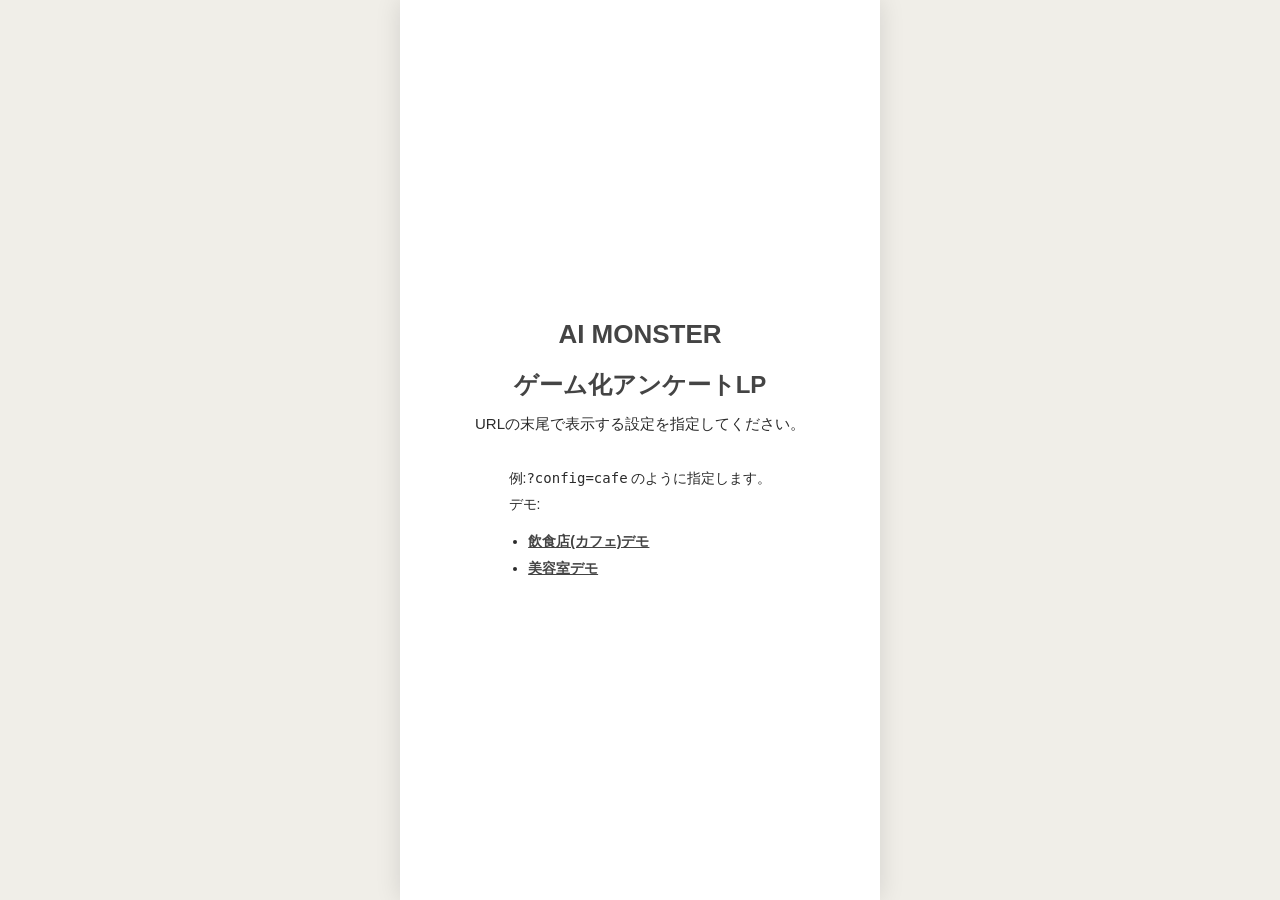
==== index.html @ 35871d5e "AI MONSTER プロトタイプ実装(engine + デモconfig 2業態) - engine: タイトル/ゲーム/質問モーダル/クリア画面、タップ前進方式 - 進行度表示(2/6 + イベン" ====
<!DOCTYPE html>
<html lang="ja">
<head>
  <meta charset="UTF-8">
  <meta name="viewport" content="width=device-width, initial-scale=1">
  <title>AI MONSTER</title>
  <link rel="stylesheet" href="engine/style.css">
</head>
<body>
  <div id="app">

    <!-- 進行度表示(ゲーム中のみ表示) -->
    <header id="hud" hidden>
      <div id="hud-icons" aria-label="クエストの進行状況"></div>
      <div id="hud-count"></div>
    </header>

    <!-- [1] タイトル画面 -->
    <section id="screen-title" class="screen">
      <div id="title-logo"></div>
      <h1 id="title-heading"></h1>
      <p id="title-sub"></p>
      <button id="btn-start" class="btn-big" hidden></button>
      <div id="guide" hidden></div>
    </section>

    <!-- [2] ゲーム画面 -->
    <section id="screen-game" class="screen" hidden>
      <div id="field">
        <div id="world"></div>
        <div id="hero"></div>
        <div id="tap-hint">タップで すすむ!</div>
      </div>
      <div id="banner" hidden></div>
    </section>

    <!-- [4] クリア画面 -->
    <section id="screen-clear" class="screen" hidden>
      <div id="clear-fx" aria-hidden="true"></div>
      <h2 id="clear-title"></h2>
      <p id="clear-message"></p>
      <a id="clear-cta" class="btn-big" href="#"></a>
      <p id="submit-note"></p>
    </section>

  </div>

  <!-- [3] 質問モーダル(画面に重なる質問ウィンドウ) -->
  <div id="modal" hidden></div>

  <noscript><p style="padding:16px">このページの表示にはJavaScript(ブラウザでプログラムを動かす仕組み)が必要です。</p></noscript>

  <script src="engine/questions.js"></script>
  <script src="engine/submit.js"></script>
  <script src="engine/engine.js"></script>
</body>
</html>
---- engine/style.css ----
/* AI MONSTER engine 共通スタイル
   色は config.json の値で --main / --accent を上書きして使う */

:root {
  --main: #444444;
  --accent: #888888;
  --text: #2b2b2b;
}

* { margin: 0; padding: 0; box-sizing: border-box; }

html {
  /* ダブルタップ拡大の抑制(ピンチ拡大は残す) */
  touch-action: manipulation;
}

body {
  font-family: "Hiragino Kaku Gothic ProN", "Hiragino Sans", "Noto Sans JP", sans-serif;
  background: #f0eee8;
  color: var(--text);
  /* 長押しによるテキスト選択・コンテキストメニューの抑制 */
  -webkit-user-select: none;
  user-select: none;
  -webkit-touch-callout: none;
}

/* 自由記述の入力欄だけは選択・入力可能のまま残す */
textarea, input {
  -webkit-user-select: text;
  user-select: text;
}

[hidden] { display: none !important; }

/* スマホ縦画面(375px)基準。PCでは中央寄せのみ */
#app {
  position: relative;
  max-width: 480px;
  margin: 0 auto;
  min-height: 100dvh;
  display: flex;
  flex-direction: column;
  background: #fff;
  box-shadow: 0 0 24px rgba(0, 0, 0, .12);
  overflow: hidden;
}

/* ---------- 進行度表示(HUD) ---------- */

#hud {
  position: absolute;
  top: 0; left: 0; right: 0;
  z-index: 20;
  display: flex;
  align-items: center;
  justify-content: space-between;
  gap: 8px;
  padding: 10px 14px;
  background: rgba(0, 0, 0, .55);
  color: #fff;
}

#hud-icons { display: flex; gap: 6px; font-size: 20px; }
#hud-icons .done { opacity: .9; }
#hud-count { font-weight: bold; font-size: 16px; white-space: nowrap; }

/* ---------- 画面共通 ---------- */

.screen {
  flex: 1;
  display: flex;
  flex-direction: column;
  align-items: center;
  justify-content: center;
  padding: 24px 20px;
  text-align: center;
}

.btn-big {
  display: block;
  width: 100%;
  padding: 16px;
  border: none;
  border-radius: 14px;
  background: var(--accent);
  color: #fff;
  font-size: 18px;
  font-weight: bold;
  text-decoration: none;
  cursor: pointer;
  box-shadow: 0 4px 0 rgba(0, 0, 0, .2);
}
.btn-big:active { transform: translateY(2px); box-shadow: 0 2px 0 rgba(0, 0, 0, .2); }

/* ---------- [1] タイトル画面 ---------- */

#title-logo img { max-width: 200px; max-height: 90px; }
#title-logo .logo-text {
  font-size: 26px;
  font-weight: bold;
  color: var(--main);
}
#title-heading { margin: 18px 0 10px; font-size: 24px; color: var(--main); line-height: 1.4; }
#title-sub { margin-bottom: 28px; font-size: 15px; line-height: 1.7; }

#guide { font-size: 14px; line-height: 1.9; text-align: left; }
#guide a { color: var(--main); font-weight: bold; }
#guide .demo-links { margin-top: 10px; padding-left: 1.4em; }

/* ---------- [2] ゲーム画面 ---------- */

#screen-game { padding: 0; position: relative; overflow: hidden; }

#field {
  position: relative;
  width: 100%;
  flex: 1;
  min-height: 420px;
  overflow: hidden;
  cursor: pointer;
}

/* 地面 */
#field::after {
  content: "";
  position: absolute;
  left: 0; right: 0; bottom: 0;
  height: 56px;
  background: rgba(0, 0, 0, .35);
  border-top: 4px solid rgba(255, 255, 255, .35);
}

#world {
  position: absolute;
  inset: 0;
  transition: transform .4s ease-out;
  will-change: transform;
}
#world .deco {
  position: absolute;
  bottom: 56px;
  font-size: 30px;
}

#hero {
  position: absolute;
  left: 56px;
  bottom: 60px;
  z-index: 5;
  font-size: 46px;
  line-height: 1;
  filter: drop-shadow(0 4px 3px rgba(0, 0, 0, .35));
}
#hero.walking { animation: hop .2s ease-in-out 2; }
@keyframes hop {
  50% { transform: translateY(-12px); }
}

.sprite {
  position: absolute;
  right: 28px;
  bottom: 60px;
  z-index: 5;
  font-size: 50px;
  line-height: 1;
  animation: pop-in .35s ease-out;
  filter: drop-shadow(0 4px 3px rgba(0, 0, 0, .35));
}
@keyframes pop-in {
  0% { transform: scale(0); }
  70% { transform: scale(1.25); }
  100% { transform: scale(1); }
}
.sprite.resolved { animation: defeat .8s ease-in forwards; }
@keyframes defeat {
  40% { transform: rotate(180deg) scale(1.1); opacity: 1; }
  100% { transform: rotate(540deg) scale(0); opacity: 0; }
}
.sprite.opened { animation: shine .8s ease-out forwards; }
@keyframes shine {
  0% { transform: scale(1); }
  50% { transform: scale(1.5); }
  100% { transform: scale(1.1); opacity: .9; }
}

#tap-hint {
  position: absolute;
  left: 50%;
  bottom: 96px;
  transform: translateX(-50%);
  z-index: 6;
  padding: 8px 16px;
  border-radius: 999px;
  background: rgba(0, 0, 0, .55);
  color: #fff;
  font-size: 14px;
  white-space: nowrap;
  animation: blink 1.6s ease-in-out infinite;
  pointer-events: none;
}
@keyframes blink { 50% { opacity: .35; } }

#banner {
  position: absolute;
  top: 64px;
  left: 50%;
  transform: translateX(-50%);
  z-index: 15;
  max-width: 90%;
  padding: 10px 18px;
  border-radius: 12px;
  background: rgba(0, 0, 0, .7);
  color: #fff;
  font-size: 16px;
  font-weight: bold;
  white-space: nowrap;
  animation: pop-in .3s ease-out;
}

/* ---------- [3] 質問モーダル ---------- */

#modal {
  position: fixed;
  inset: 0;
  z-index: 50;
  display: flex;
  align-items: flex-end;
  justify-content: center;
  background: rgba(0, 0, 0, .45);
}

.q-box {
  width: 100%;
  max-width: 480px;
  max-height: 80dvh;
  overflow-y: auto;
  padding: 20px 20px 28px;
  border-radius: 18px 18px 0 0;
  background: #fff;
  animation: slide-up .3s ease-out;
}
@keyframes slide-up {
  from { transform: translateY(40%); opacity: 0; }
}

.q-label {
  display: inline-block;
  margin-bottom: 10px;
  padding: 4px 12px;
  border-radius: 999px;
  background: var(--main);
  color: #fff;
  font-size: 13px;
  font-weight: bold;
}
.q-text { margin-bottom: 16px; font-size: 17px; font-weight: bold; line-height: 1.6; text-align: left; }

.q-option {
  display: block;
  width: 100%;
  margin-bottom: 10px;
  padding: 14px;
  border: 2px solid var(--main);
  border-radius: 12px;
  background: #fff;
  color: var(--main);
  font-size: 16px;
  font-weight: bold;
  cursor: pointer;
}
.q-option.selected { background: var(--main); color: #fff; }

.q-textarea {
  width: 100%;
  margin-bottom: 12px;
  padding: 12px;
  border: 2px solid var(--main);
  border-radius: 12px;
  font-size: 16px; /* 16px未満だとiOSで入力時に画面が自動拡大されるため */
  font-family: inherit;
  resize: none;
}

.q-confirm { margin-top: 4px; }
.q-confirm:disabled { opacity: .4; box-shadow: none; cursor: default; }

/* ---------- [4] クリア画面 ---------- */

#clear-fx { font-size: 40px; letter-spacing: 8px; animation: pop-in .5s ease-out; }
#clear-title { margin: 14px 0 12px; font-size: 30px; color: var(--main); }
#clear-message { margin-bottom: 26px; font-size: 15px; line-height: 1.8; }
#submit-note { margin-top: 14px; font-size: 12px; color: #888; }
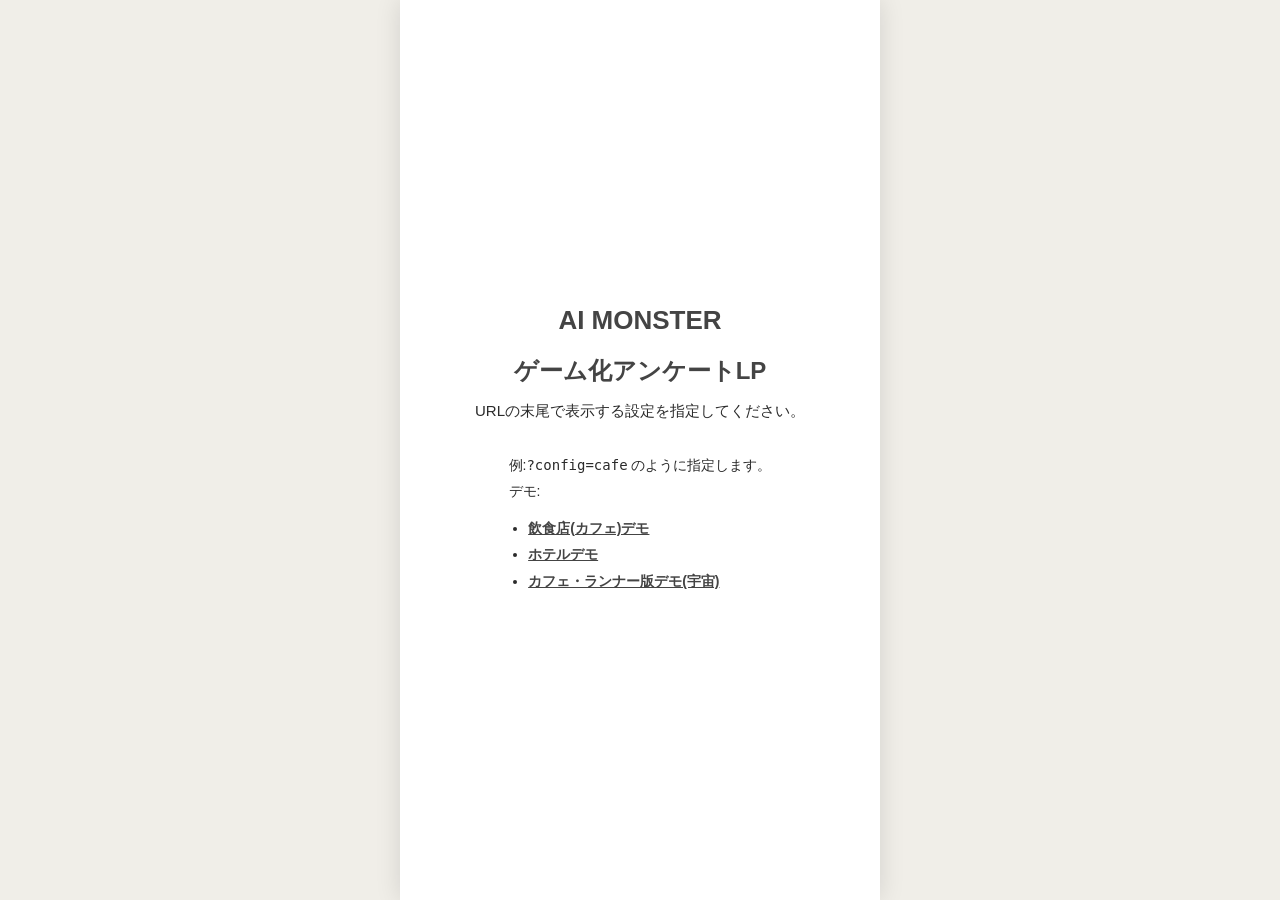
==== commit ef3ee4fd: "新ゲームモード「runner」(群衆ランナー風・宇宙×ポップ)を実装 - engineをモード分離(共通core + modes/quest.js + modes/runner.js)   既存que" ====
--- a/index.html
+++ b/index.html
@@ -12,6 +12,7 @@
     <!-- 進行度表示(ゲーム中のみ表示) -->
     <header id="hud" hidden>
       <div id="hud-icons" aria-label="クエストの進行状況"></div>
+      <div id="hud-power" hidden></div>
       <div id="hud-count"></div>
     </header>
 
@@ -24,14 +25,22 @@
       <div id="guide" hidden></div>
     </section>
 
-    <!-- [2] ゲーム画面 -->
+    <!-- [2a] ゲーム画面(questモード:横スクロールRPG風) -->
     <section id="screen-game" class="screen" hidden>
       <div id="field">
         <div id="world"></div>
         <div id="hero"></div>
         <div id="tap-hint">タップで すすむ!</div>
       </div>
-      <div id="banner" hidden></div>
+    </section>
+
+    <!-- [2b] ゲーム画面(runnerモード:群衆ランナー風・宇宙) -->
+    <section id="screen-runner" class="screen" hidden>
+      <div id="stars"></div>
+      <div id="road"><div id="road-surface"></div></div>
+      <div id="crowd"></div>
+      <div id="foe" hidden></div>
+      <div id="gates" hidden></div>
     </section>
 
     <!-- [4] クリア画面 -->
@@ -42,6 +51,9 @@
       <a id="clear-cta" class="btn-big" href="#"></a>
       <p id="submit-note"></p>
     </section>
+
+    <!-- お知らせ表示(両モード共通) -->
+    <div id="banner" hidden></div>
 
   </div>
 
--- a/engine/style.css
+++ b/engine/style.css
@@ -63,6 +63,7 @@
 #hud-icons { display: flex; gap: 6px; font-size: 20px; }
 #hud-icons .done { opacity: .9; }
 #hud-count { font-weight: bold; font-size: 16px; white-space: nowrap; }
+#hud-power { font-weight: bold; font-size: 16px; color: #ffe14d; white-space: nowrap; }
 
 /* ---------- 画面共通 ---------- */
 
@@ -142,6 +143,32 @@
   font-size: 30px;
 }
 
+/* 画像テーマ:パララックス背景層(遠景・中景・近景)*/
+#field.image-theme::after { display: none; } /* 地面の帯は近景画像に含めるため消す */
+#field .layer {
+  position: absolute;
+  inset: 0;
+  background-repeat: repeat-x;
+  background-size: auto 100%;
+  background-position: 0 bottom;
+  transition: background-position-x .4s ease-out;
+  will-change: background-position-x;
+  pointer-events: none;
+}
+
+#hero img, .sprite img {
+  display: block;
+  height: auto;
+  pointer-events: none;
+}
+
+#hud.hud-image {
+  background-color: rgba(0, 0, 0, .55);
+  background-size: cover;
+  background-position: center;
+}
+.hud-icon { width: 20px; height: 20px; vertical-align: middle; }
+
 #hero {
   position: absolute;
   left: 56px;
@@ -215,6 +242,196 @@
   font-weight: bold;
   white-space: nowrap;
   animation: pop-in .3s ease-out;
+}
+
+/* ---------- [2b] runnerモード(宇宙×アメリカンポップ) ---------- */
+
+#screen-runner {
+  padding: 0;
+  position: relative;
+  overflow: hidden;
+  background: linear-gradient(#070b26 0%, #1b1450 55%, #45207a 100%);
+}
+
+/* 星空(点の集まりをCSSでちりばめる) */
+#stars { position: absolute; inset: 0; pointer-events: none; }
+#stars::before, #stars::after {
+  content: "";
+  position: absolute;
+  width: 2px; height: 2px;
+  border-radius: 50%;
+  background: #fff;
+  box-shadow:
+    30px 40px #fff, 90px 110px #cfe6ff, 150px 60px #fff, 210px 130px #ffe9b0,
+    280px 50px #fff, 340px 90px #cfe6ff, 60px 200px #fff, 130px 250px #ffe9b0,
+    230px 220px #fff, 320px 260px #cfe6ff, 40px 320px #fff, 180px 350px #fff,
+    300px 380px #ffe9b0, 100px 420px #cfe6ff, 250px 450px #fff, 350px 430px #fff;
+  animation: twinkle 2.2s ease-in-out infinite alternate;
+}
+#stars::after {
+  width: 3px; height: 3px;
+  transform: translate(15px, 35px);
+  animation-delay: 1.1s;
+  opacity: .7;
+}
+@keyframes twinkle { from { opacity: .4; } to { opacity: 1; } }
+
+/* 宇宙ハイウェイ(CSSの遠近変形による擬似3D) */
+#road { position: absolute; inset: 0; perspective: 320px; pointer-events: none; }
+#road-surface {
+  position: absolute;
+  left: 50%;
+  bottom: -60px;
+  width: 290px;
+  height: 170%;
+  transform: translateX(-50%) rotateX(58deg);
+  transform-origin: bottom center;
+  background-color: rgba(40, 28, 96, .9);
+  background-image: linear-gradient(to bottom, rgba(255, 255, 255, .9) 26%, transparent 26%);
+  background-size: 9px 96px;
+  background-repeat: repeat-y;
+  background-position: 50% 0;
+  border-left: 5px solid #62e0ff;
+  border-right: 5px solid #62e0ff;
+  box-shadow: 0 0 24px rgba(98, 224, 255, .5);
+  animation: road-run .55s linear infinite;
+}
+@keyframes road-run {
+  from { background-position-y: 0; }
+  to { background-position-y: 96px; }
+}
+
+/* 仲間の群れ(宇宙飛行士) */
+#crowd {
+  position: absolute;
+  left: 50%;
+  bottom: 64px;
+  width: 150px;
+  height: 130px;
+  margin-left: -75px;
+  z-index: 5;
+  pointer-events: none;
+}
+#crowd .unit {
+  position: absolute;
+  font-size: 24px;
+  line-height: 1;
+  animation: run-bob .45s ease-in-out infinite alternate;
+  filter: drop-shadow(0 3px 3px rgba(0, 0, 0, .5));
+}
+@keyframes run-bob { from { transform: translateY(0); } to { transform: translateY(-9px); } }
+#crowd.attack { animation: lunge .6s ease; }
+@keyframes lunge { 40% { transform: translateY(-60px); } }
+
+/* 2択ゲート */
+#gates {
+  position: absolute;
+  left: 0; right: 0;
+  top: 128px; /* 上部のお知らせバナーと重ならない位置 */
+  padding: 0 14px;
+  z-index: 10;
+}
+.gate-question {
+  margin-bottom: 12px;
+  padding: 10px 14px;
+  border-radius: 12px;
+  background: rgba(0, 0, 0, .65);
+  color: #fff;
+  font-size: 15px;
+  font-weight: bold;
+  line-height: 1.5;
+  text-align: center;
+  animation: pop-in .3s ease-out;
+}
+.gate-row { display: flex; gap: 12px; }
+.gate {
+  flex: 1;
+  min-height: 88px;
+  padding: 10px;
+  border: 4px solid #fff;
+  border-radius: 16px;
+  color: #fff;
+  font-size: 16px;
+  font-weight: bold;
+  line-height: 1.4;
+  cursor: pointer;
+  box-shadow: 0 6px 0 rgba(0, 0, 0, .35), 0 0 18px rgba(255, 255, 255, .25);
+  animation: gate-in .5s ease-out;
+}
+.gate:active { transform: translateY(3px); box-shadow: 0 3px 0 rgba(0, 0, 0, .35); }
+.gate-l { background: var(--main); }
+.gate-r { background: var(--accent); }
+@keyframes gate-in {
+  from { transform: scale(.3) translateY(-90px); opacity: 0; }
+}
+
+/* 敵(エイリアン集団・ボスUFO) */
+#foe {
+  position: absolute;
+  left: 50%;
+  top: 150px;
+  transform: translateX(-50%);
+  z-index: 8;
+  width: 190px;
+  text-align: center;
+  animation: pop-in .4s ease-out;
+}
+.foe-body {
+  display: flex;
+  flex-wrap: wrap;
+  justify-content: center;
+  gap: 2px;
+  font-size: 34px;
+  line-height: 1.1;
+  filter: drop-shadow(0 4px 4px rgba(0, 0, 0, .5));
+}
+#foe.boss .foe-body {
+  display: block;
+  font-size: 84px;
+  animation: boss-hover 1.2s ease-in-out infinite alternate;
+}
+@keyframes boss-hover { from { transform: translateY(0); } to { transform: translateY(-14px); } }
+.foe-body.foe-hit { animation: foe-shake .12s linear infinite; }
+@keyframes foe-shake {
+  25% { transform: translateX(-4px); }
+  75% { transform: translateX(4px); }
+}
+.foe-num {
+  display: inline-block;
+  margin-top: 8px;
+  padding: 4px 16px;
+  border: 3px solid #fff;
+  border-radius: 999px;
+  background: #e8403a;
+  color: #fff;
+  font-size: 20px;
+  font-weight: bold;
+}
+
+/* アメコミ風「POW!」バースト */
+.pow {
+  position: absolute;
+  top: -10px;
+  left: 50%;
+  width: 110px;
+  height: 110px;
+  margin-left: -55px;
+  display: flex;
+  align-items: center;
+  justify-content: center;
+  background: #ffe14d;
+  color: #20143c;
+  font-size: 26px;
+  font-weight: 900;
+  font-style: italic;
+  clip-path: polygon(50% 0%, 61% 18%, 80% 7%, 79% 28%, 100% 30%, 87% 47%, 100% 65%, 79% 67%, 81% 90%, 61% 79%, 50% 100%, 39% 79%, 19% 90%, 21% 67%, 0% 65%, 13% 47%, 0% 30%, 21% 28%, 20% 7%, 39% 18%);
+  animation: pow-burst .6s ease-out;
+  z-index: 9;
+}
+@keyframes pow-burst {
+  0% { transform: scale(0) rotate(-30deg); }
+  70% { transform: scale(1.25) rotate(8deg); }
+  100% { transform: scale(1) rotate(0); }
 }
 
 /* ---------- [3] 質問モーダル ---------- */
